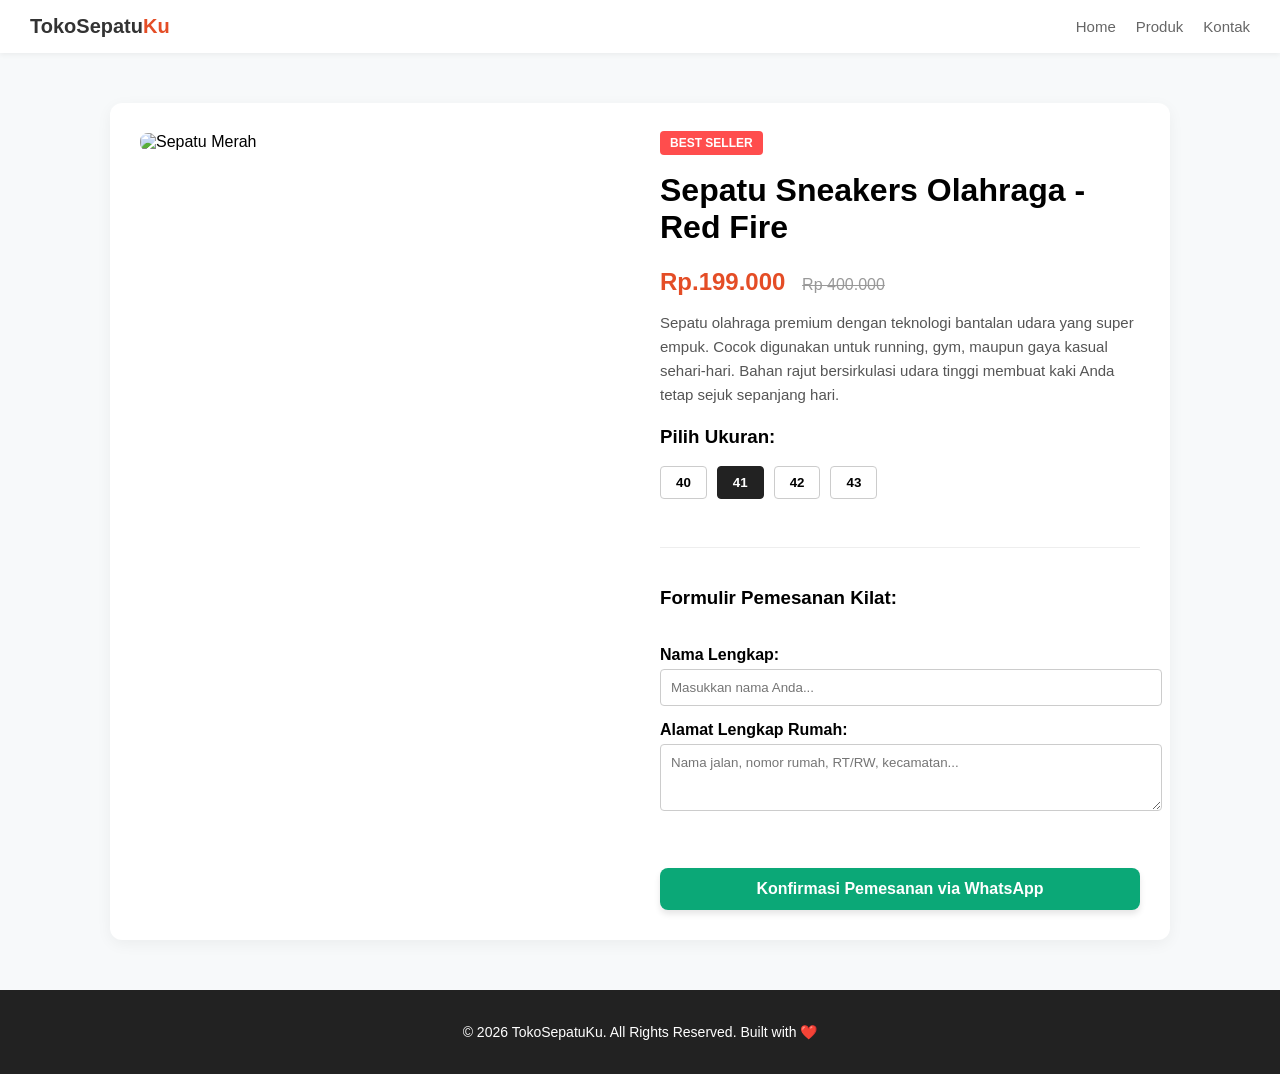
==== detail-sepatu.html @ de2b6341 "Add files via upload" ====
<!doctype html>
<html lang="id">
  <head>
    <meta charset="UTF-8" />
    <meta name="viewport" content="width=device-width, initial-scale=1.0" />
    <title>Detail Produk - Sepatu Merah</title>
    <link rel="stylesheet" href="style.css" />
  </head>
  <body>
    <nav class="navbar">
      <div class="logo">TokoSepatu<span>Ku</span></div>
      <ul class="menu-navigasi">
        <li><a href="index.html">Home</a></li>
        <li><a href="#">Produk</a></li>
        <li><a href="kontak.html">Kontak</a></li>
      </ul>
    </nav>

    <div class="detail-kontainer">
      <div class="detail-foto">
        <img
          src="https://images.unsplash.com/photo-1542291026-7eec264c27ff?w=600"
          alt="Sepatu Merah"
        />
      </div>

      <div class="detail-info">
        <span class="badge-promo">BEST SELLER</span>
        <h1>Sepatu Sneakers Olahraga - Red Fire</h1>
        <p class="harga-detail">
          Rp.199.000 <span class="harga-coret">Rp 400.000</span>
        </p>

        <p class="deskripsi-produk">
          Sepatu olahraga premium dengan teknologi bantalan udara yang super
          empuk. Cocok digunakan untuk running, gym, maupun gaya kasual
          sehari-hari. Bahan rajut bersirkulasi udara tinggi membuat kaki Anda
          tetap sejuk sepanjang hari.
        </p>

        <div class="pilihan-ukuran">
          <h3>Pilih Ukuran:</h3>
          <div class="list-ukuran">
            <button class="btn-ukuran">40</button>
            <button class="btn-ukuran aktif">41</button>
            <button class="btn-ukuran">42</button>
            <button class="btn-ukuran">43</button>
          </div>
        </div>

        <br />
        <div
          class="form-pemesanan"
          style="
            margin-top: 30px;
            border-top: 1px solid #eee;
            padding-top: 20px;
          "
        >
          <h3>Formulir Pemesanan Kilat:</h3>
          <br />

          <div class="grup-input" style="margin-bottom: 15px; text-align: left">
            <label style="display: block; font-weight: bold; margin-bottom: 5px"
              >Nama Lengkap:</label
            >
            <input
              type="text"
              id="input-nama"
              placeholder="Masukkan nama Anda..."
              style="
                width: 100%;
                padding: 10px;
                border: 1px solid #ccc;
                border-radius: 4px;
              "
            />
          </div>

          <div class="grup-input" style="margin-bottom: 15px; text-align: left">
            <label style="display: block; font-weight: bold; margin-bottom: 5px"
              >Alamat Lengkap Rumah:</label
            >
            <textarea
              id="input-alamat"
              rows="3"
              placeholder="Nama jalan, nomor rumah, RT/RW, kecamatan..."
              style="
                width: 100%;
                padding: 10px;
                border: 1px solid #ccc;
                border-radius: 4px;
                font-family: inherit;
              "
            ></textarea>
          </div>

          <br />
          <button
            class="btn-beli"
            onclick="kirimPesanOtomatis()"
            style="width: 100%"
          >
            Konfirmasi Pemesanan via WhatsApp
          </button>
        </div>
      </div>
    </div>

    <footer class="footer-toko">
      <p>&copy; 2026 TokoSepatuKu. All Rights Reserved. Built with ❤️</p>
    </footer>
    <script>
      function kirimPesanOtomatis() {
        // 1. Mengambil apa yang diketik user di kotak input
        var namaPembeli = document.getElementById("input-nama").value;
        var alamatPembeli = document.getElementById("input-alamat").value;

        // Validasi darurat: Jika pembeli lupa mengisi nama atau alamat
        if (namaPembeli === "" || alamatPembeli === "") {
          alert("Mohon isi Nama dan Alamat Anda terlebih dahulu ya!");
          return; // Berhenti dan jangan lanjut ke WhatsApp
        }

        // 2. Merakit teks pesanan rapi menggunakan format URL Encoding
        var nomorWA = "6282285411408"; // Ganti dengan nomor WA Anda sendiri

        // CARI BAGIAN INI DI JAVASCRIPT ANDA, LALU SESUAIKAN:
        var teksHasilForm =
          "Halo%20Admin%20TokoSepatuKu%2C%0A" +
          "Saya%20mau%20konfirmasi%20pesanan%20berikut%3A%0A%0A" +
          "*Produk%3A* Sepatu Red Fire - Ukuran 41%0A" + // <-- SELIPKAN BARIS BARU INI
          "*Nama%3A*%20" +
          encodeURIComponent(namaPembeli) +
          "%0A" +
          "*Alamat%3A*%20" +
          encodeURIComponent(alamatPembeli) +
          "%0A%0A" +
          "Mohon%20segera%20diproses%20ya.%20Terima%20kasih!";

        // 3. Membuka tab baru otomatis langsung ke WhatsApp membawa data isian!
        window.open(
          "https://wa.me/" + nomorWA + "?text=" + teksHasilForm,
          "_blank",
        );
      }
    </script>
  </body>
</html>
---- style.css ----
body {
  background-color: #f7f9fa;
  font-family: "Segoe UI", Tahoma, Geneva, Verdana, sans-serif;
  text-align: center;
  padding: 0;
  margin: 0;

  /* MANTRA BARU: Memaksa Footer Selalu di Bawah */
  display: flex;
  flex-direction: column; /* Menyusun konten dari atas ke bawah */
  min-height: 100vh; /* Memaksa tinggi body minimal setinggi 100% layar pengguna */
}
.btn-beli {
  background-color: #08a775fb; /* Warna Hijau WhatsApp asli */
  color: white; /* Warna teks jadi putih */
  padding: 12px 24px; /* Jarak ruang di dalam tombol (atas-bawah, kanan-kiri) */
  margin-top: 20px; /* Memberikan jarak 20 pixel di sebelah atas luar tombol */
  font-size: 16px; /* Ukuran teks tombol */
  font-weight: bold; /* Membuat teks jadi tebal */
  border: none; /* Menghapus garis tepi kotak yang kaku bawaan browser */
  border-radius: 8px; /* Membuat sudut tombol jadi melengkung halus (modern) */
  cursor: pointer; /* Mengubah kursor panah menjadi ikon "tangan menunjuk" saat dilewati mouse */
  box-shadow: 0 4px 6px rgba(0, 0, 0, 0.1); /* Memberikan efek bayangan halus agar tombol terlihat timbul */
  transition: all 0.3s ease; /* Memberikan jeda animasi halus selama 0.3 detik saat kursor masuk/keluar */
}
.foto-produk {
  width: 300px; /* Mengunci lebar gambar menjadi 300 pixel */
  height: auto; /* Membiarkan tinggi gambar menyesuaikan otomatis agar proporsional dan tidak gepeng */
  border-radius: 12px; /* Bonus: Membuat sudut gambar sedikit melengkung biar estetik */
}
.card-produk {
  position: relative; /*jankar agar tidak pindah/*
  background-color: white; /* Membuat warna latar belakang kartu jadi putih bersih */
  max-width: 350px; /* Membatasi lebar maksimal kartu produk agar tidak melar semonitor */
  padding: 25px; /* Jarak antara konten di dalam (gambar/teks) dengan tepi kartu */
  border-radius: 16px; /* Membuat sudut kartu produk melengkung halus */
  transition: all 0.3s ease;
  box-shadow: 0 10px 20px rgba(0, 0, 0, 0.05); /* Efek bayangan modern yang sangat halus */
}
.katalog-kontainer {
  display: flex; /* Mengaktifkan mode Flexbox */
  flex-wrap: wrap; /* Jika layar HP kekecilan, produk otomatis turun ke bawah (tidak dipaksa menyamping) */
  justify-content: center; /* Membuat semua kartu produk berada di tengah-tengah layar */
  gap: 30px; /* Memberikan jarak antar kartu produk agar tidak dempet-dempetan */
  padding: 20px;
  margin-top: 40px;
}
.card-produk h1 {
  font-size: 22px; /* Mengecilkan ukuran teks judul dari standar bawaan browser */
  color: #333333; /* Mengubah warna hitam pekat menjadi hitam arang yang lebih lembut di mata */
  margin-bottom: 5px; /* Mempersempit jarak antara judul dengan deskripsi di bawahnya */
}
.btn-beli:hover {
  background-color: #128c7e; /* Mengubah warna hijau WhatsApp menjadi sedikit lebih gelap */
  box-shadow: 0 6px 12px rgba(0, 0, 0, 0.15); /* Membuat bayangannya lebih tebal (efek tombol terangkat) */
  transform: translateY(
    -2px
  ); /* Menggeser tombol naik ke atas sebanyak 2 pixel secara halus */
}
.card-produk:hover {
  background-color: rgb(192, 193, 193);
  box-shadow: #656767;
  transform: translateY(-5px);
}
.box-harga {
  display: flex;
  justify-content: center;
  gap: 10px; /* Jarak antara harga asli dan harga promo */
  margin-bottom: 15px; /* Jarak dari teks harga ke gambar di bawahnya */
}

.harga-asli {
  color: #999999; /* Warna abu-abu pudar */
  text-decoration: line-through; /* Mantra sakti untuk memberikan efek CORETAN pada teks */
  font-size: 14px;
}

.harga-promo {
  color: #e44d26; /* Warna merah oranye khas e-commerce untuk menarik mata */
  font-weight: bold;
  font-size: 16px;
}
.badge-diskon {
  position: absolute; /* Mencabut elemen agar bisa melayang bebas */
  top: 15px; /* Jarak 15 pixel dari tepi atas kartu */
  left: 15px; /* Jarak 15 pixel dari tepi kiri kartu */
  background-color: #e44d26; /* Warna merah promo */
  color: white;
  font-size: 11px;
  font-weight: bold;
  padding: 5px 10px;
  border-radius: 4px;
  text-align: left;
  letter-spacing: 1px; /* Memberikan sedikit jarak antar huruf agar terlihat estetik */
}
/* Merias Kotak Utama Navbar */
.navbar {
  display: flex;
  justify-content: space-between; /* Mantra sakti: Logo didorong ke kiri, Menu didorong ke kanan */
  align-items: center; /* Membuat semua elemen di dalam navbar rata tengah secara vertikal */
  background-color: #ffffff; /* Warna latar belakang putih bersih */
  padding: 15px 30px;
  box-shadow: 0 2px 5px rgba(0, 0, 0, 0.05); /* Bayangan tipis di bawah navbar agar terlihat mengambang */
}

/* Merias Logo */
.logo {
  font-size: 20px;
  font-weight: bold;
  color: #333333;
}

.logo span {
  color: #e44d26; /* Memberikan warna merah promo pada kata "Ku" agar menarik */
}

/* Merias Daftar Menu (ul) */
.menu-navigasi {
  display: flex; /* Membuat menu berjejer ke samping */
  list-style: none; /* Menghilangkan titik hitam (bullet) bawaan browser */
  gap: 20px; /* Jarak antar menu */
  margin: 0;
  padding: 0;
}

/* Merias Link Menu (a) */
.menu-navigasi a {
  text-decoration: none; /* Menghilangkan garis bawah pada link */
  color: #666666;
  font-size: 15px;
  font-weight: 500;
  transition: color 0.3s ease;
}

/* Efek Hover saat Menu Disentuh Kursor */
.menu-navigasi a:hover {
  color: #e44d26; /* Berubah menjadi merah promo saat diarahkan kursor */
}
/* --- RESPONSIVE MOBILE LAYOUT --- */
@media (max-width: 768px) {
  /* 1. Ubah susunan Navbar Utama dari kiri-kanan menjadi atas-bawah */
  .navbar {
    flex-direction: column; /* Membuat Logo dan Menu menyusun ke bawah */
    gap: 15px; /* Memberikan jarak antara Logo dan deretan menu */
    padding: 15px;
  }
  /* --- RESPONSIVE DETAIL PRODUK (HP & TABLET) --- */
  @media (max-width: 768px) {
    /* Ubah kontainer utama dari sampingan menjadi susun ke bawah */
    .detail-kontainer {
      flex-direction: column;
      margin: 20px;
      padding: 15px;
      gap: 20px;
    }

    /* Buat foto memenuhi lebar layar HP */
    .detail-foto img {
      height: auto; /* Memastikan tinggi gambar proporsional */
    }

    /* Berikan sedikit penyesuaian ukuran tulisan di HP agar pas */
    .detail-info h1 {
      font-size: 22px;
    }

    .harga-detail {
      font-size: 20px;
    }
  }

  /* 2. Ubah susunan daftar menu agar lebih renggang dan pas di layar HP */
  .menu-navigasi {
    gap: 15px;
  }

  .menu-navigasi a {
    font-size: 14px; /* Mengecilkan sedikit ukuran teks menu di HP */
  }
}
/* Merias Footer Toko */
.footer-toko {
  background-color: #222222; /* Warna abu-abu gelap premium */
  color: #ffffff; /* Warna teks putih agar kontras */
  text-align: center;
  padding: 20px;
  margin-top: 50px; /* Memberikan jarak aman dari katalog produk di atasnya */
  font-size: 14px;
  /* MANTRA BARU: Dorong saya ke posisi paling bawah yang tersedia */
  margin-top: auto;
}
/* --- GAYA HALAMAN DETAIL PRODUK --- */

/* 1. Kontainer Utama: Membagi area menjadi kiri & kanan */
.detail-kontainer {
  display: flex;
  max-width: 1000px; /* Membatasi lebar maksimal halaman agar tidak terlalu melebar */
  margin: 50px auto; /* Membuat halaman otomatis berada di tengah-tengah layar */
  background-color: #ffffff;
  padding: 30px;
  border-radius: 12px;
  box-shadow: 0 4px 15px rgba(0, 0, 0, 0.05);
  gap: 40px; /* Jarak antara kolom foto dan kolom informasi */
  text-align: left; /* Mengembalikan teks agar rapi rata kiri */
}

/* 2. Mengatur kolom foto di sebelah kiri */
.detail-foto {
  flex: 1; /* Memberikan porsi ruang yang seimbang */
}

.detail-foto img {
  width: 100%; /* Memaksa gambar mengikuti lebar kotak pembungkusnya */
  border-radius: 8px;
  object-fit: cover;
}

/* 3. Mengatur kolom info di sebelah kanan */
.detail-info {
  flex: 1; /* Memberikan porsi ruang yang seimbang */
}

/* Merias Badge "Best Seller" */
.badge-promo {
  background-color: #ff4d4d;
  color: white;
  padding: 5px 10px;
  font-size: 12px;
  font-weight: bold;
  border-radius: 4px;
}

/* Merias Harga */
.harga-detail {
  font-size: 24px;
  font-weight: bold;
  color: #e44d26;
  margin: 15px 0;
}

.harga-coret {
  font-size: 16px;
  color: #999999;
  text-decoration: line-through; /* Mantra pemberi garis coret pada harga diskon */
  margin-left: 10px;
  font-weight: normal;
}

.deskripsi-produk {
  color: #555555;
  line-height: 1.6; /* Memberikan jarak antar baris teks agar nyaman dibaca */
  font-size: 15px;
}

/* 4. Merias Tombol Pilihan Ukuran */
.list-ukuran {
  display: flex;
  gap: 10px;
  margin-top: 10px;
  flex-wrap: wrap; /* Jika ukuran terlalu banyak, otomatis turun ke baris berikutnya */
}

.btn-ukuran {
  background-color: #ffffff;
  border: 1px solid #cccccc;
  padding: 8px 15px;
  font-weight: bold;
  cursor: pointer;
  border-radius: 4px;
  transition: all 0.3s ease;
}

/* Gaya tombol ketika ukuran sedang aktif/terpilih */
.btn-ukuran.aktif,
.btn-ukuran:hover {
  background-color: #222222;
  color: #ffffff;
  border-color: #222222;
}
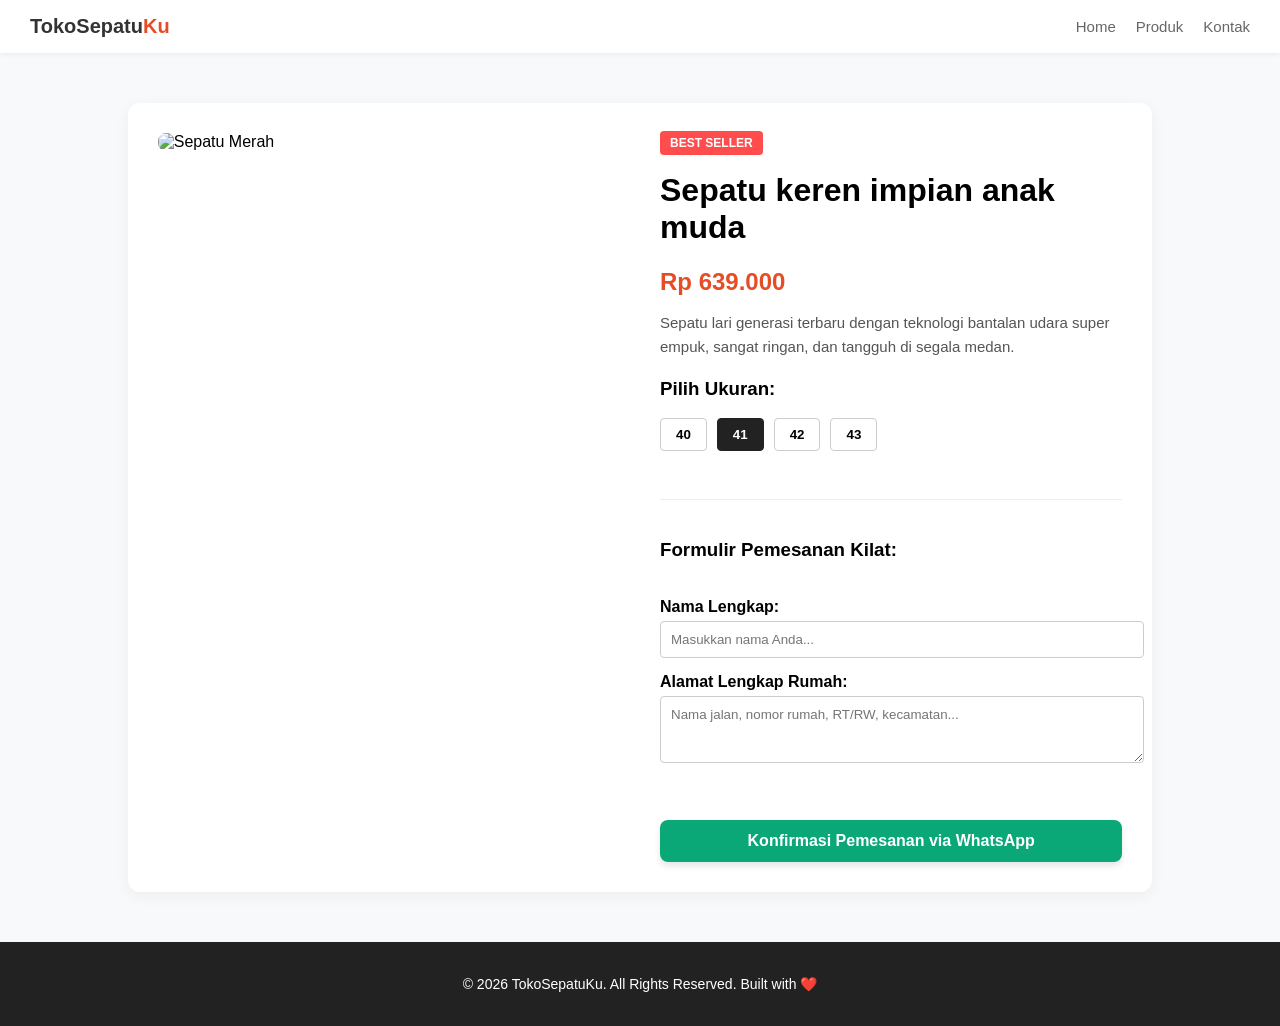
==== commit cb7f5992: "Add files via upload" ====
--- a/detail-sepatu.html
+++ b/detail-sepatu.html
@@ -26,12 +26,12 @@
 
       <div class="detail-info">
         <span class="badge-promo">BEST SELLER</span>
-        <h1>Sepatu Sneakers Olahraga - Red Fire</h1>
-        <p class="harga-detail">
+        <h1 id="nama-produk">Sepatu Sneakers Olahraga - Red Fire</h1>
+        <p class="harga-detail" id="harga-produk">
           Rp.199.000 <span class="harga-coret">Rp 400.000</span>
         </p>
 
-        <p class="deskripsi-produk">
+        <p class="deskripsi-produk" id="deskripsi-produk">
           Sepatu olahraga premium dengan teknologi bantalan udara yang super
           empuk. Cocok digunakan untuk running, gym, maupun gaya kasual
           sehari-hari. Bahan rajut bersirkulasi udara tinggi membuat kaki Anda
@@ -111,6 +111,21 @@
       <p>&copy; 2026 TokoSepatuKu. All Rights Reserved. Built with ❤️</p>
     </footer>
     <script>
+      // Fungsi ini akan langsung berjalan otomatis saat halaman web selesai dimuat
+      window.onload = function () {
+        // 1. Perintahkan browser untuk mengambil file data pintar kita
+        fetch("produk.json")
+          .then((response) => response.json()) // Ubah datanya agar dimengerti JavaScript
+          .then((data) => {
+            // 2. Suntikkan data dari file JSON ke dalam HTML sesuai ID-nya
+            document.getElementById("nama-produk").innerText = data.nama;
+            document.getElementById("harga-produk").innerText = data.harga;
+            document.getElementById("deskripsi-produk").innerText =
+              data.deskripsi;
+          })
+          .catch((error) => console.log("Aduh, gagal ambil data:", error));
+      };
+
       function kirimPesanOtomatis() {
         // 1. Mengambil apa yang diketik user di kotak input
         var namaPembeli = document.getElementById("input-nama").value;
